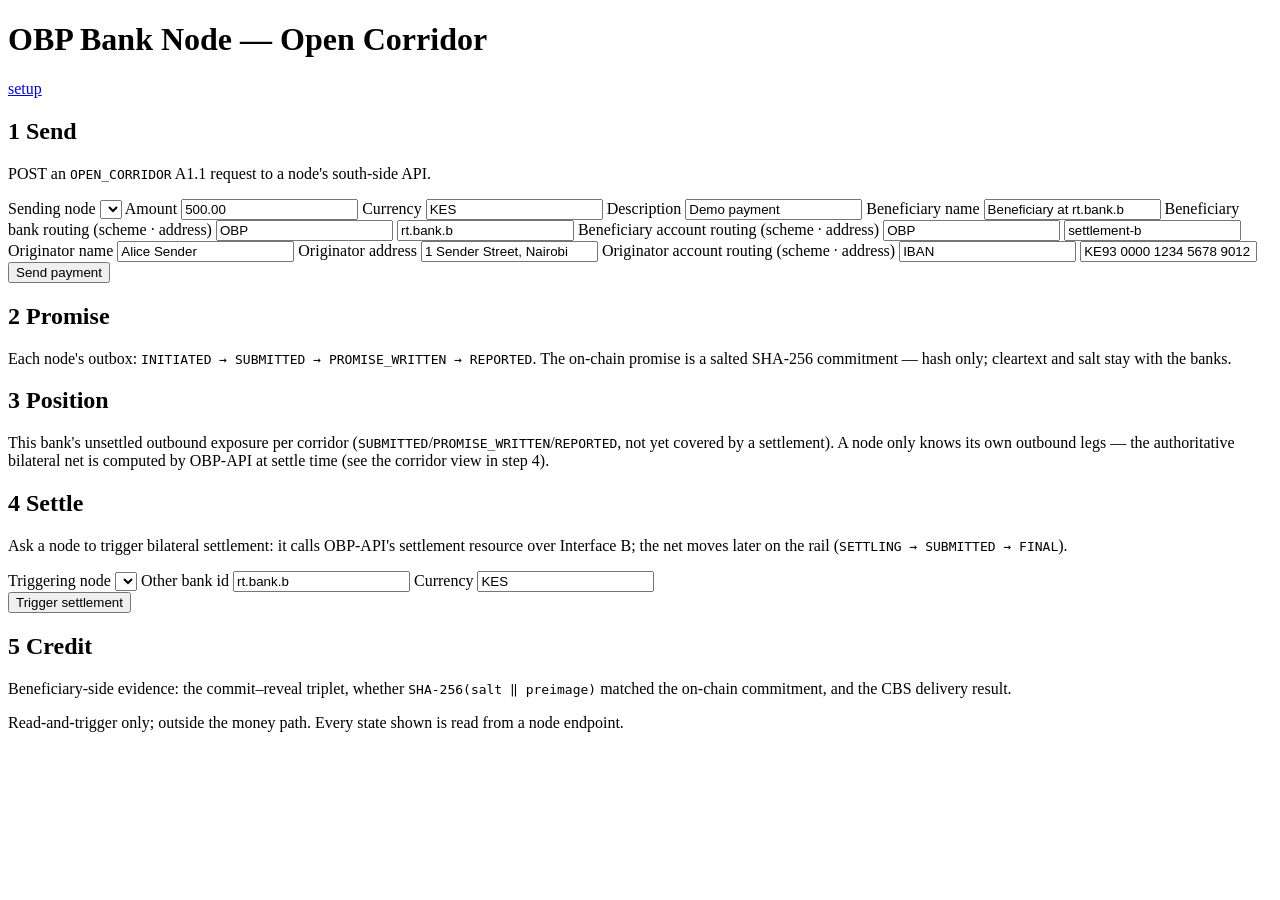
==== crates/obp-bank-node-app/src/static/index.html @ 0b828d6b "App setup page with OIDC login" ====
<!doctype html>
<html lang="en">
<head>
  <meta charset="utf-8">
  <meta name="viewport" content="width=device-width, initial-scale=1">
  <title>OBP Bank Node — Open Corridor</title>
  <link rel="stylesheet" href="/style.css">
</head>
<body>
  <header>
    <h1>OBP Bank Node — Open Corridor</h1>
    <nav class="page-nav"><a href="/setup">setup</a></nav>
    <div id="node-health" class="node-health"></div>
  </header>

  <main>
    <section id="send">
      <h2><span class="step">1</span> Send</h2>
      <p class="hint">POST an <code>OPEN_CORRIDOR</code> A1.1 request to a node's south-side API.</p>
      <form id="send-form">
        <div class="grid">
          <label>Sending node
            <select name="node" id="send-node"></select>
          </label>
          <label>Amount
            <input name="amount" value="500.00" required>
          </label>
          <label>Currency
            <input name="currency" value="KES" required>
          </label>
          <label>Description
            <input name="description" value="Demo payment">
          </label>
          <label>Beneficiary name
            <input name="beneficiary_name" value="Beneficiary at rt.bank.b" required>
          </label>
          <label class="pair">Beneficiary bank routing (scheme · address)
            <span class="pair-inputs">
              <input name="other_bank_scheme" value="OBP" class="scheme" required>
              <input name="other_bank" value="rt.bank.b" required>
            </span>
          </label>
          <label class="pair">Beneficiary account routing (scheme · address)
            <span class="pair-inputs">
              <input name="other_account_scheme" value="OBP" class="scheme" required>
              <input name="other_account" value="settlement-b" required>
            </span>
          </label>
          <label>Originator name
            <input name="originator_name" value="Alice Sender" required>
          </label>
          <label>Originator address
            <input name="originator_address" value="1 Sender Street, Nairobi" required>
          </label>
          <label class="pair">Originator account routing (scheme · address)
            <span class="pair-inputs">
              <input name="originator_account_scheme" value="IBAN" class="scheme" required>
              <input name="originator_account" value="KE93 0000 1234 5678 9012 34" required>
            </span>
          </label>
        </div>
        <button type="submit">Send payment</button>
        <pre id="send-result" class="result" hidden></pre>
      </form>
    </section>

    <section id="promise">
      <h2><span class="step">2</span> Promise</h2>
      <p class="hint">Each node's outbox: <code>INITIATED → SUBMITTED → PROMISE_WRITTEN → REPORTED</code>.
        The on-chain promise is a salted SHA-256 commitment — hash only; cleartext and salt stay with the banks.</p>
      <div id="tr-tables"></div>
    </section>

    <section id="position">
      <h2><span class="step">3</span> Position</h2>
      <p class="hint">This bank's unsettled outbound exposure per corridor
        (<code>SUBMITTED</code>/<code>PROMISE_WRITTEN</code>/<code>REPORTED</code>, not yet covered by a settlement).
        A node only knows its own outbound legs — the authoritative bilateral net is computed by
        OBP-API at settle time (see the corridor view in step 4).</p>
      <div id="position-view"></div>
    </section>

    <section id="settle">
      <h2><span class="step">4</span> Settle</h2>
      <p class="hint">Ask a node to trigger bilateral settlement: it calls OBP-API's settlement resource over
        Interface B; the net moves later on the rail (<code>SETTLING → SUBMITTED → FINAL</code>).</p>
      <form id="settle-form">
        <div class="grid">
          <label>Triggering node
            <select name="node" id="settle-node"></select>
          </label>
          <label>Other bank id
            <input name="other_bank_id" value="rt.bank.b" required>
          </label>
          <label>Currency
            <input name="currency" value="KES" required>
          </label>
        </div>
        <button type="submit">Trigger settlement</button>
        <pre id="settle-result" class="result" hidden></pre>
      </form>
      <div id="settlement-tables"></div>
      <pre id="corridor-view" class="result" hidden></pre>
    </section>

    <section id="credit">
      <h2><span class="step">5</span> Credit</h2>
      <p class="hint">Beneficiary-side evidence: the commit–reveal triplet, whether
        <code>SHA-256(salt ‖ preimage)</code> matched the on-chain commitment, and the CBS delivery result.</p>
      <div id="evidence-tables"></div>
    </section>
  </main>

  <footer>
    <p>Read-and-trigger only; outside the money path. Every state shown is read from a node endpoint.</p>
  </footer>

  <script src="/app.js"></script>
</body>
</html>
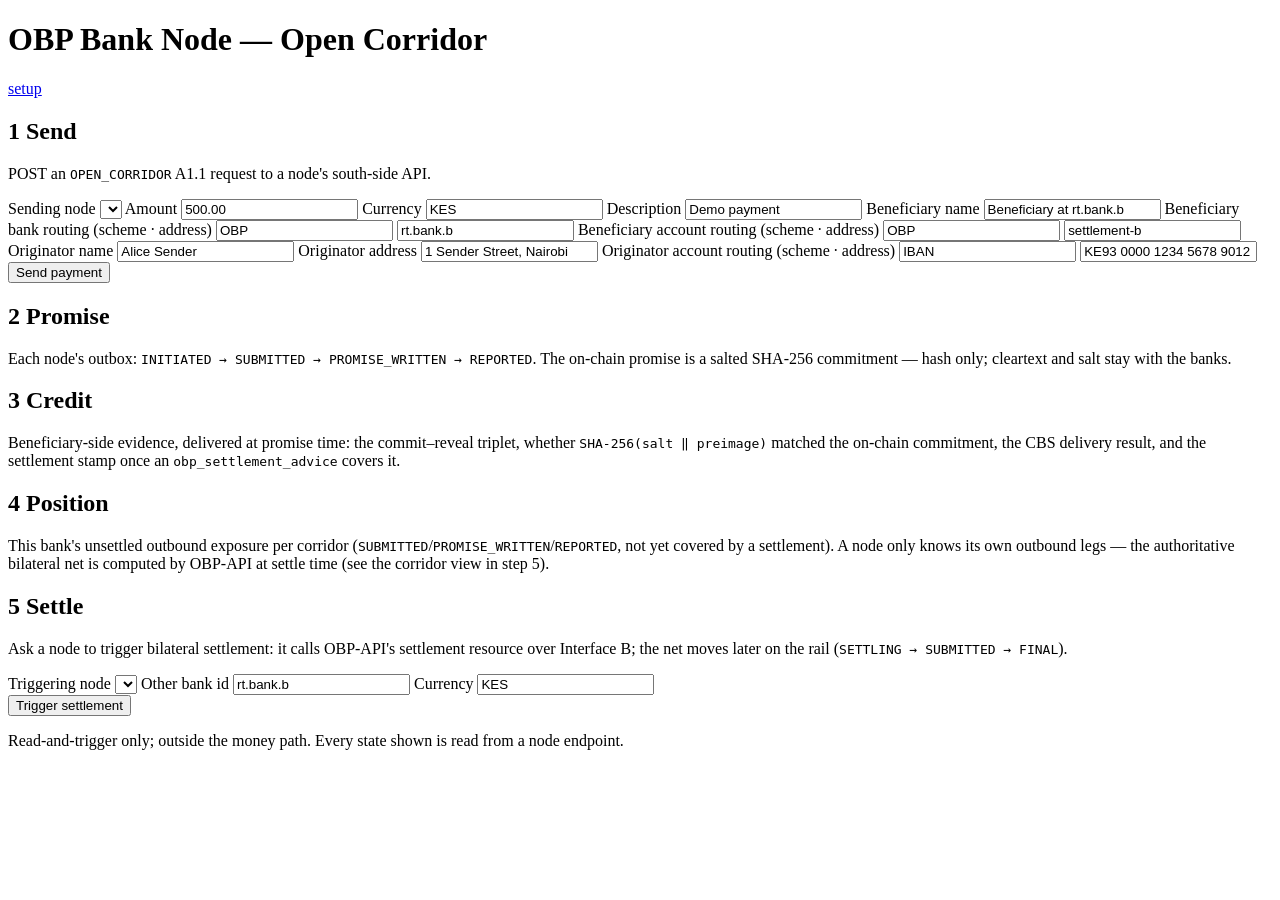
==== commit 900c0f8f: "promises" ====
--- a/crates/obp-bank-node-app/src/static/index.html
+++ b/crates/obp-bank-node-app/src/static/index.html
@@ -71,17 +71,25 @@
       <div id="tr-tables"></div>
     </section>
 
+    <section id="credit">
+      <h2><span class="step">3</span> Credit</h2>
+      <p class="hint">Beneficiary-side evidence, delivered at promise time: the commit–reveal triplet, whether
+        <code>SHA-256(salt ‖ preimage)</code> matched the on-chain commitment, the CBS delivery result,
+        and the settlement stamp once an <code>obp_settlement_advice</code> covers it.</p>
+      <div id="evidence-tables"></div>
+    </section>
+
     <section id="position">
-      <h2><span class="step">3</span> Position</h2>
+      <h2><span class="step">4</span> Position</h2>
       <p class="hint">This bank's unsettled outbound exposure per corridor
         (<code>SUBMITTED</code>/<code>PROMISE_WRITTEN</code>/<code>REPORTED</code>, not yet covered by a settlement).
         A node only knows its own outbound legs — the authoritative bilateral net is computed by
-        OBP-API at settle time (see the corridor view in step 4).</p>
+        OBP-API at settle time (see the corridor view in step 5).</p>
       <div id="position-view"></div>
     </section>
 
     <section id="settle">
-      <h2><span class="step">4</span> Settle</h2>
+      <h2><span class="step">5</span> Settle</h2>
       <p class="hint">Ask a node to trigger bilateral settlement: it calls OBP-API's settlement resource over
         Interface B; the net moves later on the rail (<code>SETTLING → SUBMITTED → FINAL</code>).</p>
       <form id="settle-form">
@@ -103,12 +111,6 @@
       <pre id="corridor-view" class="result" hidden></pre>
     </section>
 
-    <section id="credit">
-      <h2><span class="step">5</span> Credit</h2>
-      <p class="hint">Beneficiary-side evidence: the commit–reveal triplet, whether
-        <code>SHA-256(salt ‖ preimage)</code> matched the on-chain commitment, and the CBS delivery result.</p>
-      <div id="evidence-tables"></div>
-    </section>
   </main>
 
   <footer>
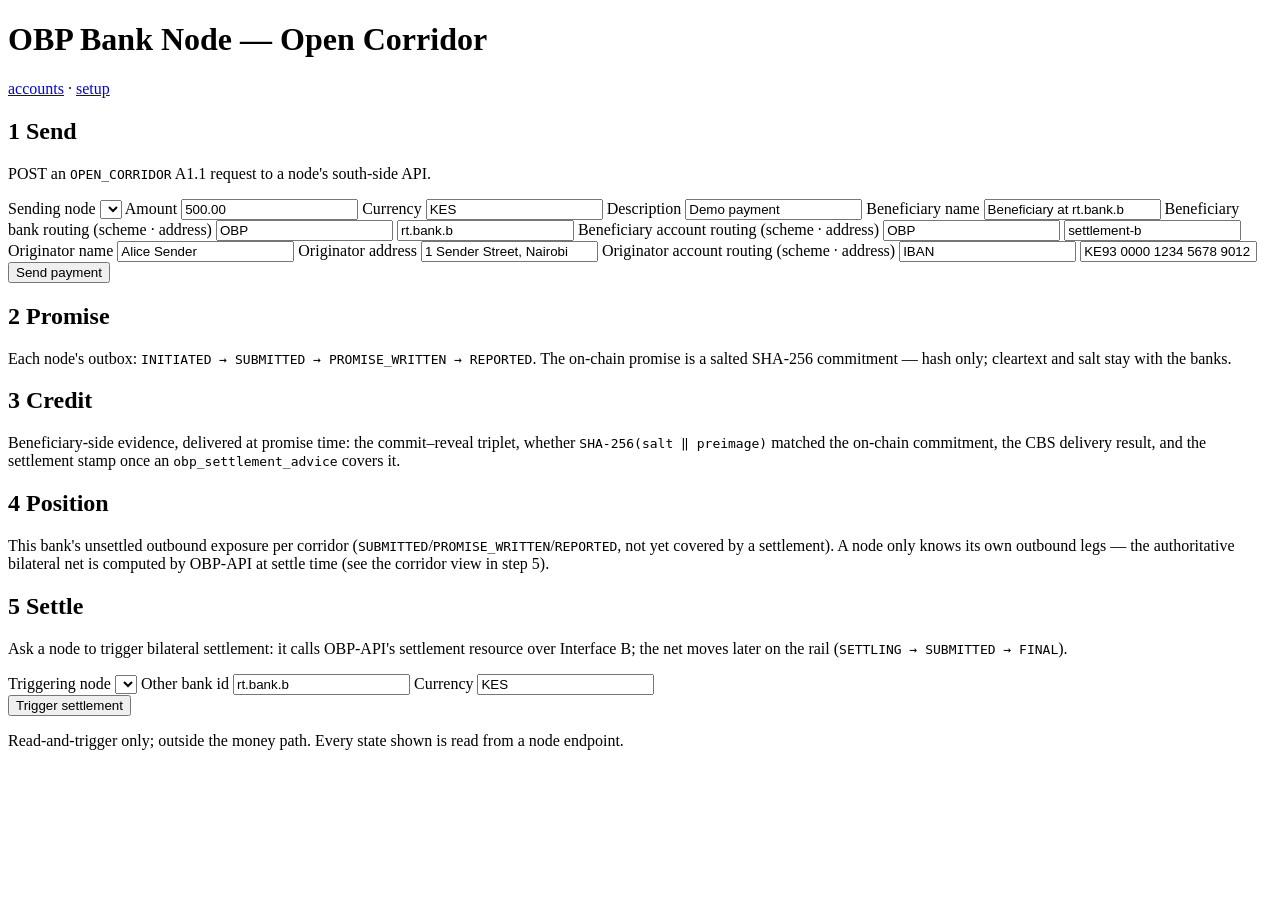
==== commit 46354b3c: "Accounts page" ====
--- a/crates/obp-bank-node-app/src/static/index.html
+++ b/crates/obp-bank-node-app/src/static/index.html
@@ -9,7 +9,7 @@
 <body>
   <header>
     <h1>OBP Bank Node — Open Corridor</h1>
-    <nav class="page-nav"><a href="/setup">setup</a></nav>
+    <nav class="page-nav"><a href="/accounts">accounts</a> · <a href="/setup">setup</a></nav>
     <div id="node-health" class="node-health"></div>
   </header>
 
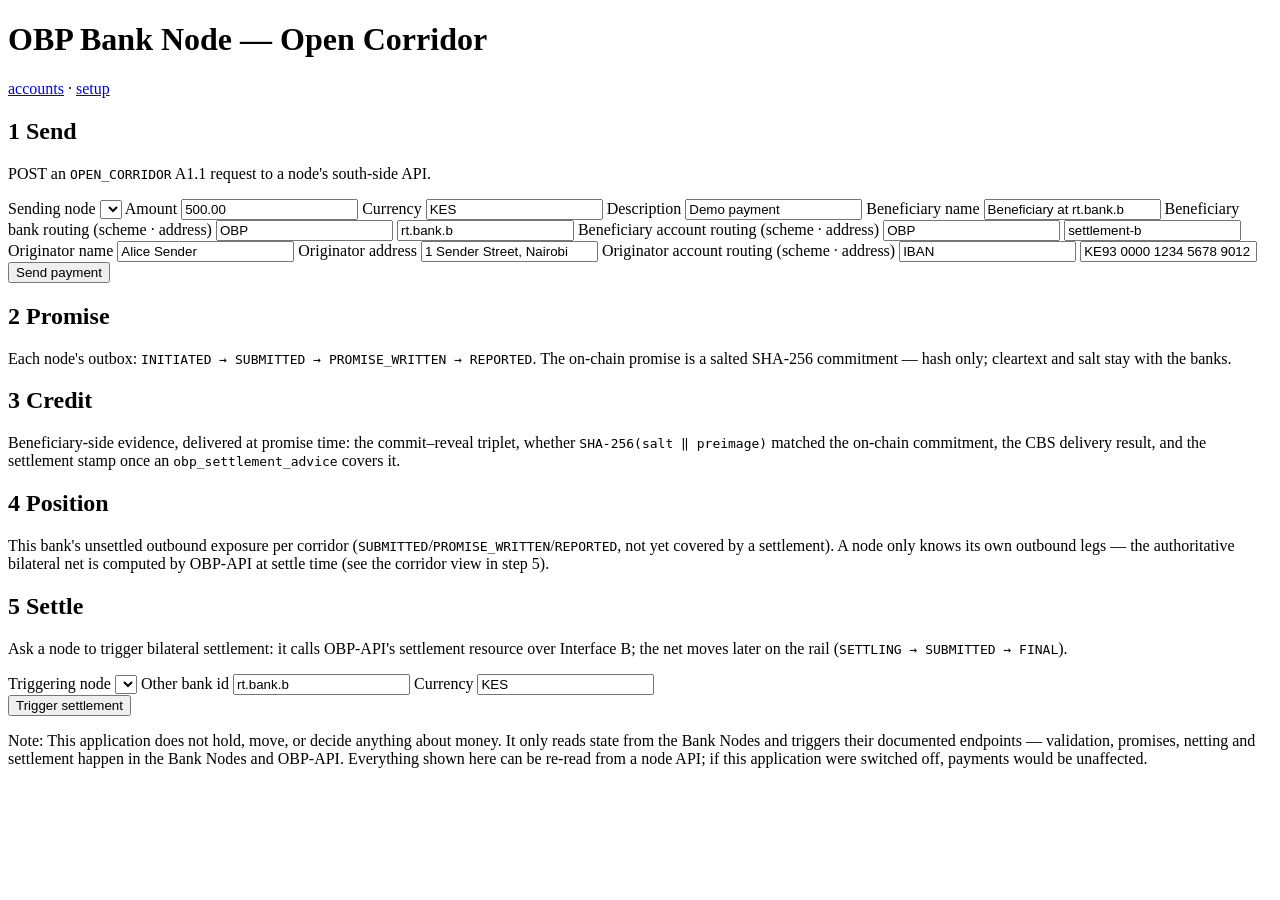
==== commit 49e8a690: "FX rate display" ====
--- a/crates/obp-bank-node-app/src/static/index.html
+++ b/crates/obp-bank-node-app/src/static/index.html
@@ -114,7 +114,11 @@
   </main>
 
   <footer>
-    <p>Read-and-trigger only; outside the money path. Every state shown is read from a node endpoint.</p>
+    <p>Note: This application does not hold, move, or decide anything about money.
+      It only reads state from the Bank Nodes and triggers their documented endpoints —
+      validation, promises, netting and settlement happen in the Bank Nodes and OBP-API.
+      Everything shown here can be re-read from a node API; if this application were
+      switched off, payments would be unaffected.</p>
   </footer>
 
   <script src="/app.js"></script>
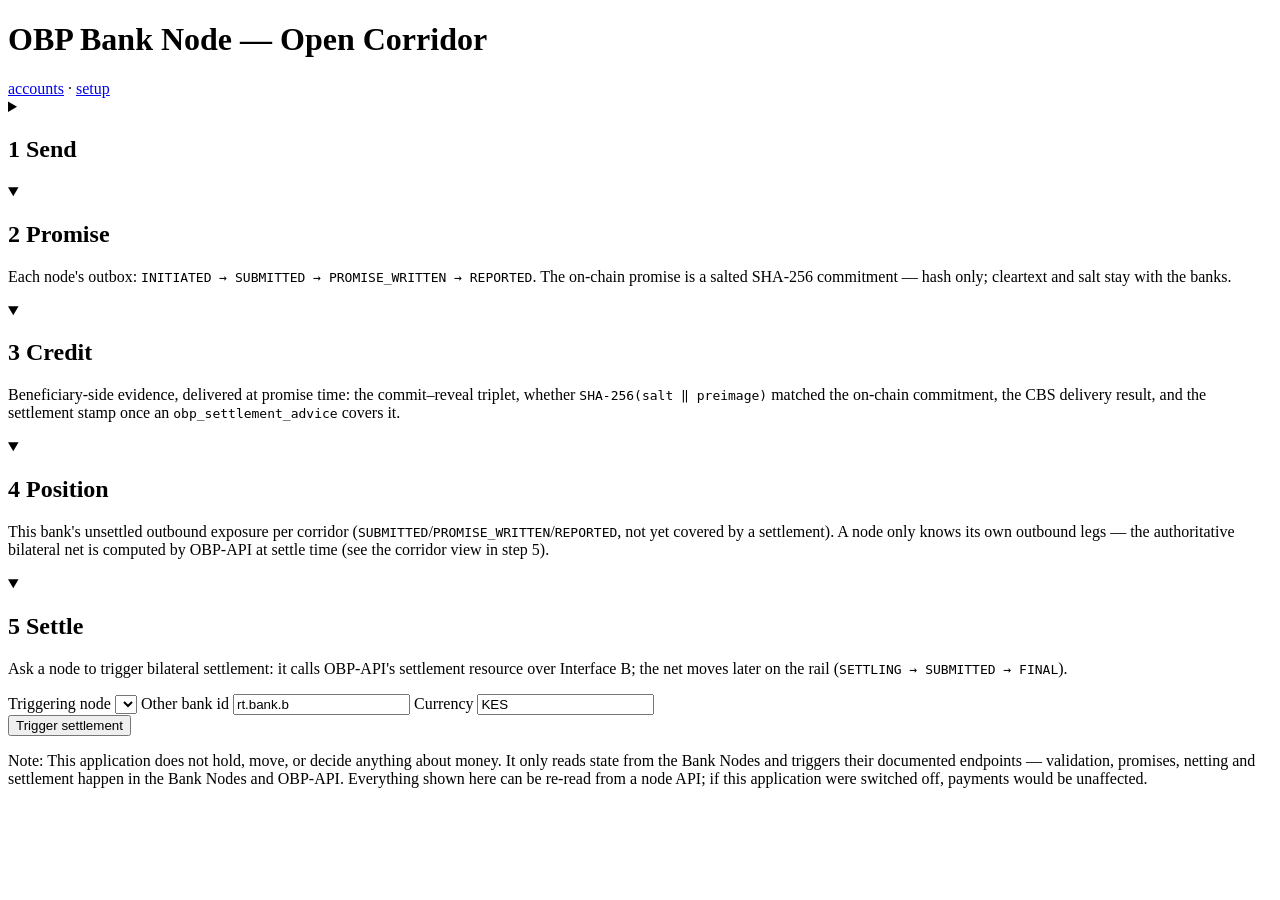
==== commit bef9fc1e: "Collapsable sections" ====
--- a/crates/obp-bank-node-app/src/static/index.html
+++ b/crates/obp-bank-node-app/src/static/index.html
@@ -15,7 +15,8 @@
 
   <main>
     <section id="send">
-      <h2><span class="step">1</span> Send</h2>
+      <details id="send-details">
+      <summary><h2><span class="step">1</span> Send</h2></summary>
       <p class="hint">POST an <code>OPEN_CORRIDOR</code> A1.1 request to a node's south-side API.</p>
       <form id="send-form">
         <div class="grid">
@@ -62,34 +63,42 @@
         <button type="submit">Send payment</button>
         <pre id="send-result" class="result" hidden></pre>
       </form>
+      </details>
     </section>
 
     <section id="promise">
-      <h2><span class="step">2</span> Promise</h2>
+      <details id="promise-details" open>
+      <summary><h2><span class="step">2</span> Promise</h2></summary>
       <p class="hint">Each node's outbox: <code>INITIATED → SUBMITTED → PROMISE_WRITTEN → REPORTED</code>.
         The on-chain promise is a salted SHA-256 commitment — hash only; cleartext and salt stay with the banks.</p>
       <div id="tr-tables"></div>
+      </details>
     </section>
 
     <section id="credit">
-      <h2><span class="step">3</span> Credit</h2>
+      <details id="credit-details" open>
+      <summary><h2><span class="step">3</span> Credit</h2></summary>
       <p class="hint">Beneficiary-side evidence, delivered at promise time: the commit–reveal triplet, whether
         <code>SHA-256(salt ‖ preimage)</code> matched the on-chain commitment, the CBS delivery result,
         and the settlement stamp once an <code>obp_settlement_advice</code> covers it.</p>
       <div id="evidence-tables"></div>
+      </details>
     </section>
 
     <section id="position">
-      <h2><span class="step">4</span> Position</h2>
+      <details id="position-details" open>
+      <summary><h2><span class="step">4</span> Position</h2></summary>
       <p class="hint">This bank's unsettled outbound exposure per corridor
         (<code>SUBMITTED</code>/<code>PROMISE_WRITTEN</code>/<code>REPORTED</code>, not yet covered by a settlement).
         A node only knows its own outbound legs — the authoritative bilateral net is computed by
         OBP-API at settle time (see the corridor view in step 5).</p>
       <div id="position-view"></div>
+      </details>
     </section>
 
     <section id="settle">
-      <h2><span class="step">5</span> Settle</h2>
+      <details id="settle-details" open>
+      <summary><h2><span class="step">5</span> Settle</h2></summary>
       <p class="hint">Ask a node to trigger bilateral settlement: it calls OBP-API's settlement resource over
         Interface B; the net moves later on the rail (<code>SETTLING → SUBMITTED → FINAL</code>).</p>
       <form id="settle-form">
@@ -109,6 +118,7 @@
       </form>
       <div id="settlement-tables"></div>
       <pre id="corridor-view" class="result" hidden></pre>
+      </details>
     </section>
 
   </main>
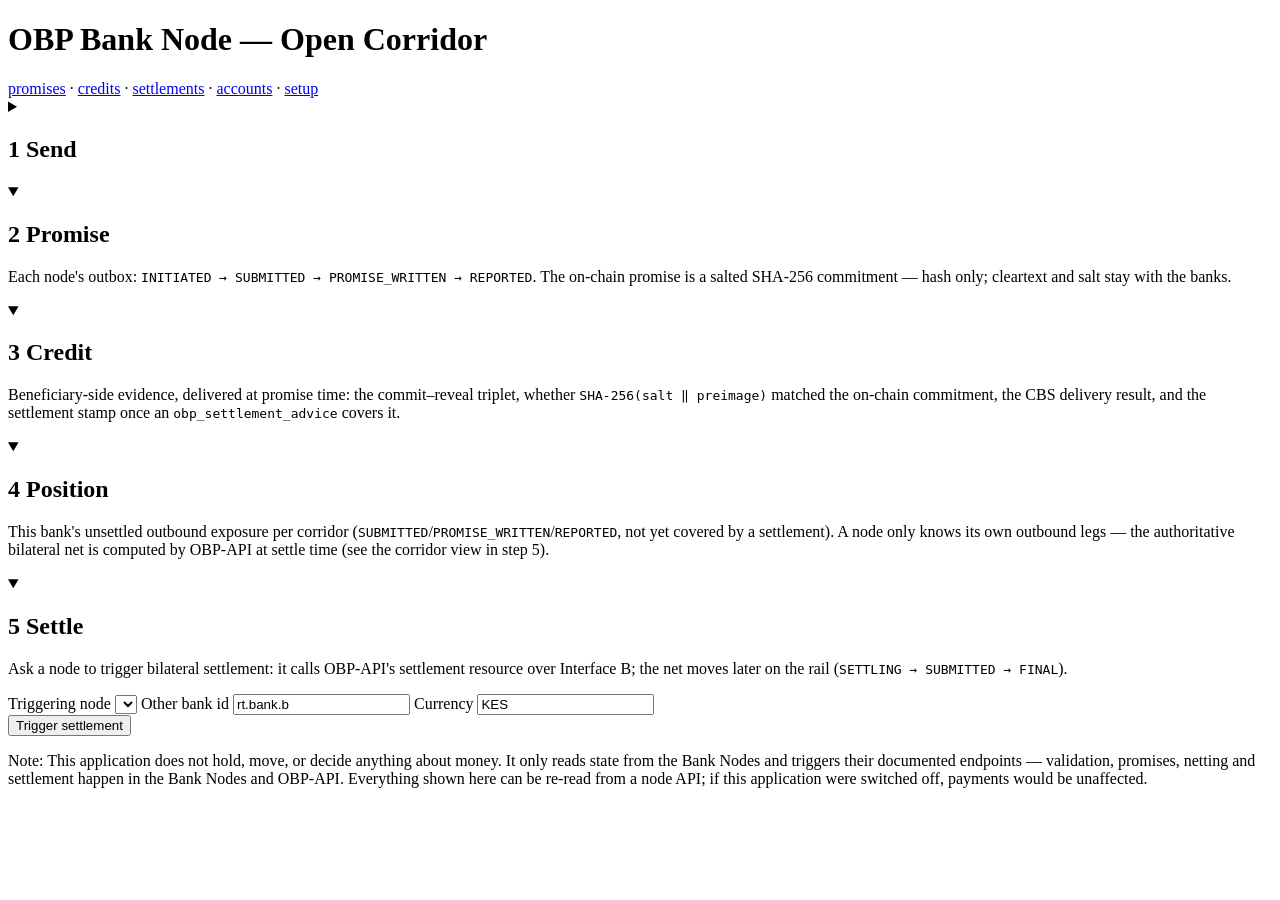
==== commit 28000cea: "5 rows of each type on index with separate credit, promise and settlement pages" ====
--- a/crates/obp-bank-node-app/src/static/index.html
+++ b/crates/obp-bank-node-app/src/static/index.html
@@ -9,7 +9,7 @@
 <body>
   <header>
     <h1>OBP Bank Node — Open Corridor</h1>
-    <nav class="page-nav"><a href="/accounts">accounts</a> · <a href="/setup">setup</a></nav>
+    <nav class="page-nav"><a href="/promises">promises</a> · <a href="/credits">credits</a> · <a href="/settlements">settlements</a> · <a href="/accounts">accounts</a> · <a href="/setup">setup</a></nav>
     <div id="node-health" class="node-health"></div>
   </header>
 
@@ -71,7 +71,7 @@
       <summary><h2><span class="step">2</span> Promise</h2></summary>
       <p class="hint">Each node's outbox: <code>INITIATED → SUBMITTED → PROMISE_WRITTEN → REPORTED</code>.
         The on-chain promise is a salted SHA-256 commitment — hash only; cleartext and salt stay with the banks.</p>
-      <div id="tr-tables"></div>
+      <div id="tr-tables" data-limit="5"></div>
       </details>
     </section>
 
@@ -81,7 +81,7 @@
       <p class="hint">Beneficiary-side evidence, delivered at promise time: the commit–reveal triplet, whether
         <code>SHA-256(salt ‖ preimage)</code> matched the on-chain commitment, the CBS delivery result,
         and the settlement stamp once an <code>obp_settlement_advice</code> covers it.</p>
-      <div id="evidence-tables"></div>
+      <div id="evidence-tables" data-limit="5"></div>
       </details>
     </section>
 
@@ -116,7 +116,7 @@
         <button type="submit">Trigger settlement</button>
         <pre id="settle-result" class="result" hidden></pre>
       </form>
-      <div id="settlement-tables"></div>
+      <div id="settlement-tables" data-limit="5"></div>
       <pre id="corridor-view" class="result" hidden></pre>
       </details>
     </section>
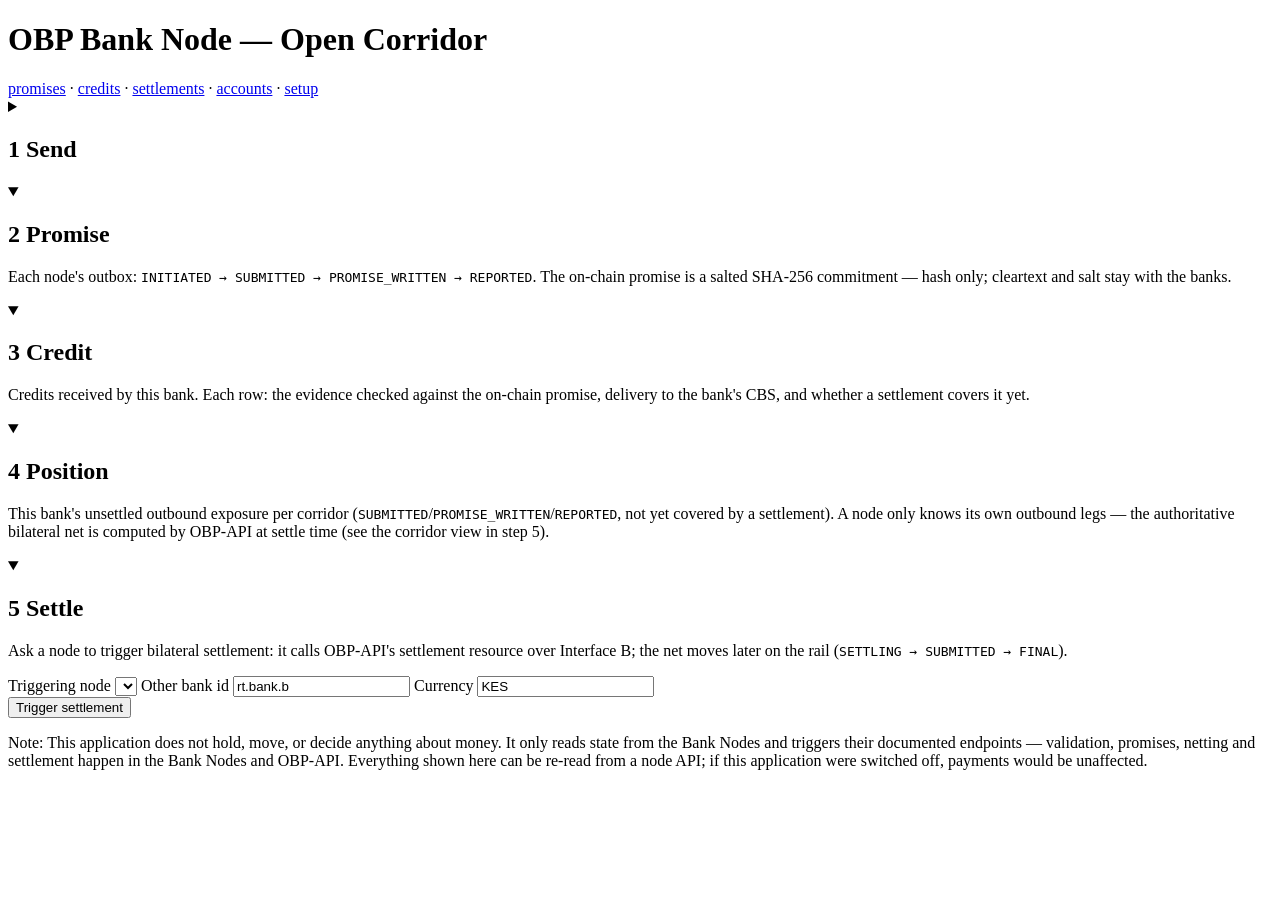
==== commit 2ba0c321: "Pyth FX" ====
--- a/crates/obp-bank-node-app/src/static/index.html
+++ b/crates/obp-bank-node-app/src/static/index.html
@@ -78,9 +78,8 @@
     <section id="credit">
       <details id="credit-details" open>
       <summary><h2><span class="step">3</span> Credit</h2></summary>
-      <p class="hint">Beneficiary-side evidence, delivered at promise time: the commit–reveal triplet, whether
-        <code>SHA-256(salt ‖ preimage)</code> matched the on-chain commitment, the CBS delivery result,
-        and the settlement stamp once an <code>obp_settlement_advice</code> covers it.</p>
+      <p class="hint">Credits received by this bank. Each row: the evidence checked against the
+        on-chain promise, delivery to the bank's CBS, and whether a settlement covers it yet.</p>
       <div id="evidence-tables" data-limit="5"></div>
       </details>
     </section>
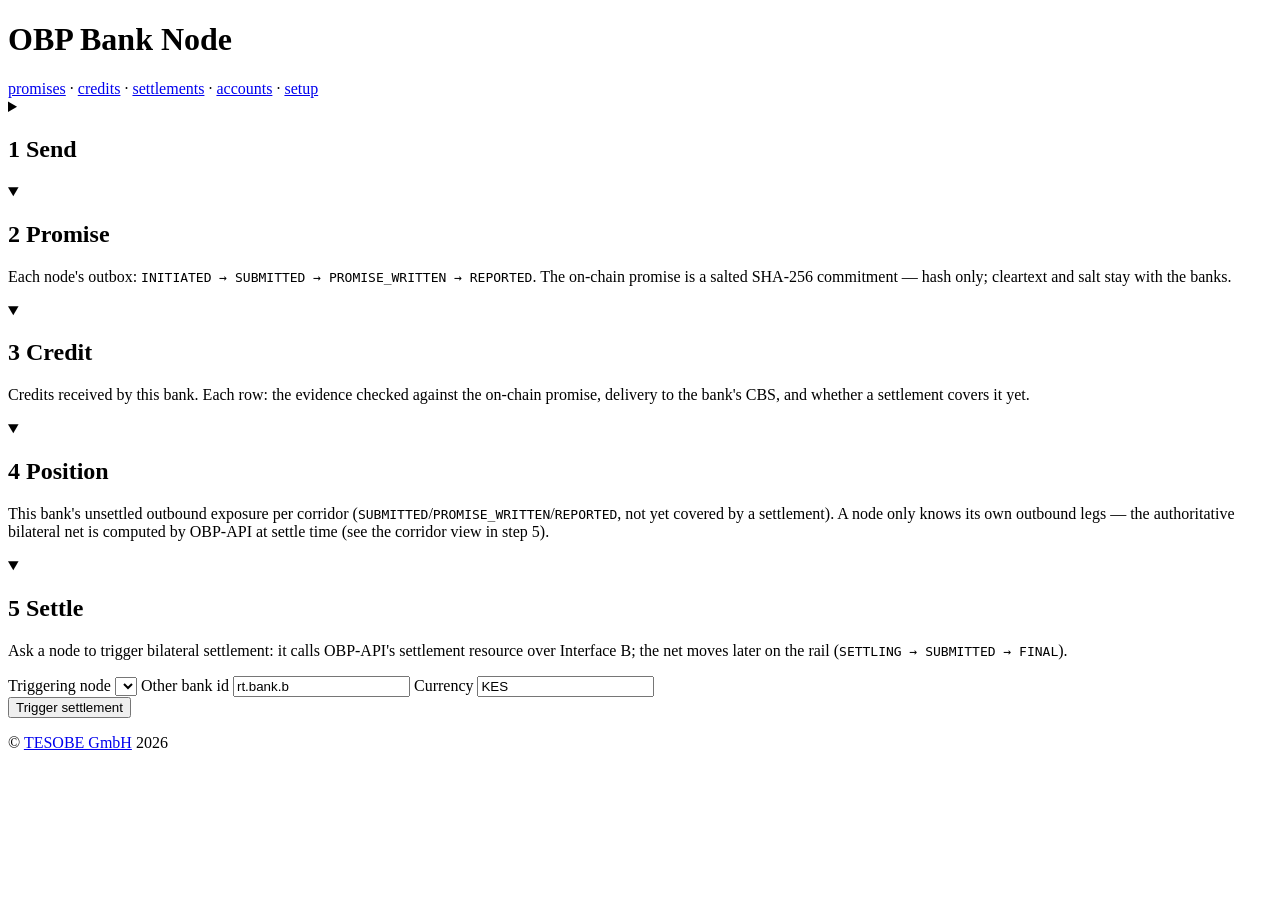
==== commit 865e0fc0: "text labels and copyright notice" ====
--- a/crates/obp-bank-node-app/src/static/index.html
+++ b/crates/obp-bank-node-app/src/static/index.html
@@ -3,12 +3,12 @@
 <head>
   <meta charset="utf-8">
   <meta name="viewport" content="width=device-width, initial-scale=1">
-  <title>OBP Bank Node — Open Corridor</title>
+  <title>OBP Bank Node — Open Corridor — Prime Transmission Network</title>
   <link rel="stylesheet" href="/style.css">
 </head>
 <body>
   <header>
-    <h1>OBP Bank Node — Open Corridor</h1>
+    <h1>OBP Bank Node<!-- — Open Corridor --></h1>
     <nav class="page-nav"><a href="/promises">promises</a> · <a href="/credits">credits</a> · <a href="/settlements">settlements</a> · <a href="/accounts">accounts</a> · <a href="/setup">setup</a></nav>
     <div id="node-health" class="node-health"></div>
   </header>
@@ -20,43 +20,54 @@
       <p class="hint">POST an <code>OPEN_CORRIDOR</code> A1.1 request to a node's south-side API.</p>
       <form id="send-form">
         <div class="grid">
+          <label>Originator name
+            <span class="fnote">free text (Travel Rule)</span>
+            <input name="originator_name" value="Alice Sender" required>
+          </label>
+          <label>Originator address
+            <span class="fnote">free text (Travel Rule)</span>
+            <input name="originator_address" value="1 Sender Street, Nairobi" required>
+          </label>
+          <label class="pair">Originator account routing (scheme · address)
+            <span class="fnote">any scheme — not validated here</span>
+            <span class="pair-inputs">
+              <input name="originator_account_scheme" value="IBAN" class="scheme" required>
+              <input name="originator_account" value="KE93 0000 1234 5678 9012 34" required>
+            </span>
+          </label>
           <label>Sending node
+            <span class="fnote">configured nodes</span>
             <select name="node" id="send-node"></select>
+            <span class="fnote" id="send-node-account"></span>
           </label>
           <label>Amount
+            <span class="fnote">number &gt; 0</span>
             <input name="amount" value="500.00" required>
           </label>
           <label>Currency
+            <span class="fnote">must equal the node's corridor-account currency</span>
             <input name="currency" value="KES" required>
           </label>
           <label>Description
+            <span class="fnote">free text</span>
             <input name="description" value="Demo payment">
           </label>
           <label>Beneficiary name
+            <span class="fnote">free text</span>
             <input name="beneficiary_name" value="Beneficiary at rt.bank.b" required>
           </label>
           <label class="pair">Beneficiary bank routing (scheme · address)
+            <span class="fnote">registered scheme · bank must be registered</span>
             <span class="pair-inputs">
               <input name="other_bank_scheme" value="OBP" class="scheme" required>
               <input name="other_bank" value="rt.bank.b" required>
             </span>
           </label>
           <label class="pair">Beneficiary account routing (scheme · address)
+            <span class="fnote">registered scheme · account checked by beneficiary bank at credit</span>
             <span class="pair-inputs">
               <input name="other_account_scheme" value="OBP" class="scheme" required>
               <input name="other_account" value="settlement-b" required>
-            </span>
-          </label>
-          <label>Originator name
-            <input name="originator_name" value="Alice Sender" required>
-          </label>
-          <label>Originator address
-            <input name="originator_address" value="1 Sender Street, Nairobi" required>
-          </label>
-          <label class="pair">Originator account routing (scheme · address)
-            <span class="pair-inputs">
-              <input name="originator_account_scheme" value="IBAN" class="scheme" required>
-              <input name="originator_account" value="KE93 0000 1234 5678 9012 34" required>
             </span>
           </label>
         </div>
@@ -123,11 +134,7 @@
   </main>
 
   <footer>
-    <p>Note: This application does not hold, move, or decide anything about money.
-      It only reads state from the Bank Nodes and triggers their documented endpoints —
-      validation, promises, netting and settlement happen in the Bank Nodes and OBP-API.
-      Everything shown here can be re-read from a node API; if this application were
-      switched off, payments would be unaffected.</p>
+    <p>&copy; <a href="https://www.tesobe.com" target="_blank" rel="noopener">TESOBE GmbH</a> 2026</p>
   </footer>
 
   <script src="/app.js"></script>
